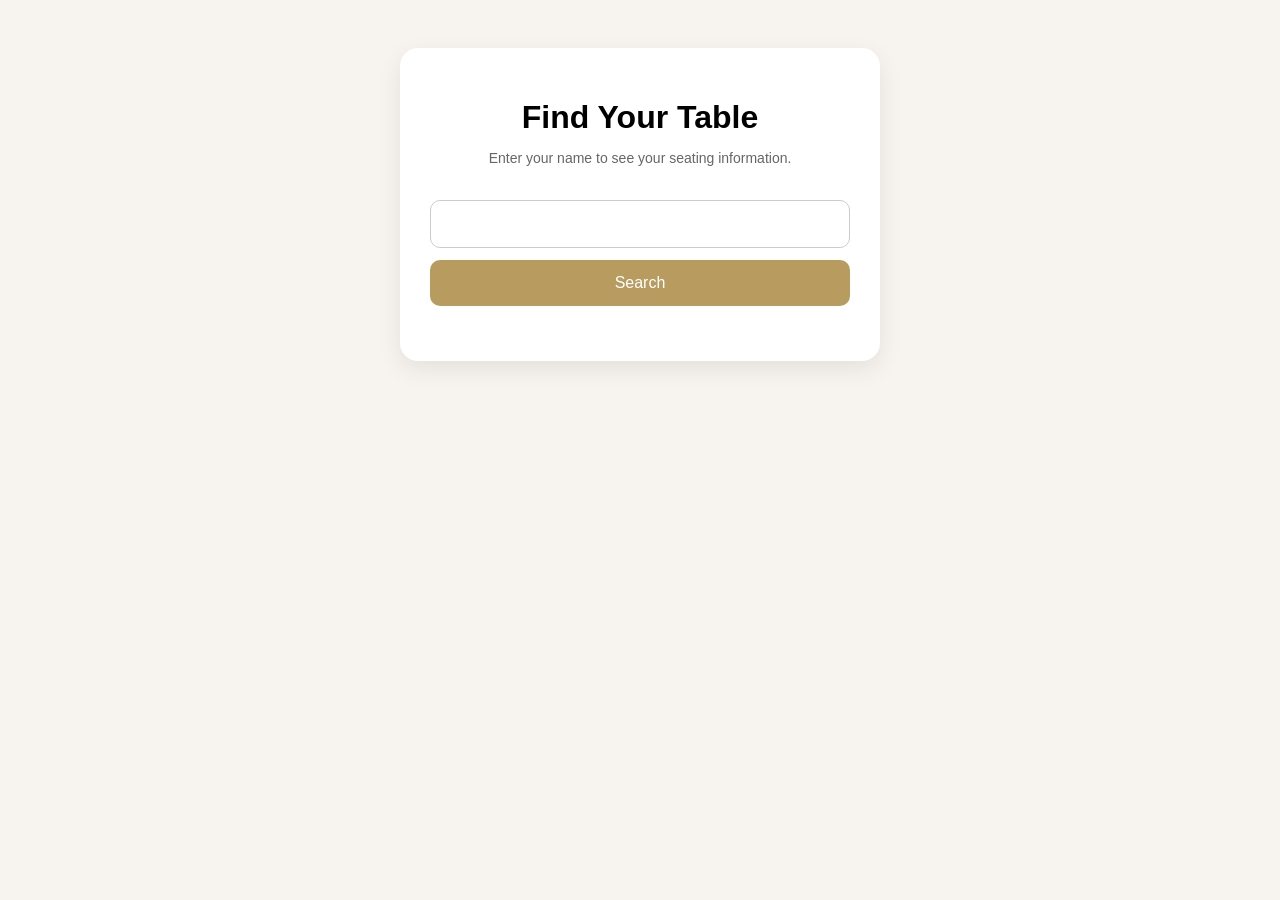
==== index.html @ c8b7a4dd "load guests from json" ====
<!DOCTYPE html>
<html lang="en">
<head>
  <meta charset="UTF-8" />
  <meta name="viewport" content="width=device-width, initial-scale=1.0" />
  <title>Find Your Table</title>
  <style>
    body {
      font-family: Arial, sans-serif;
      background: #f7f3ee;
      padding: 40px 20px;
      text-align: center;
    }

    .card {
      max-width: 420px;
      margin: auto;
      background: white;
      padding: 30px;
      border-radius: 18px;
      box-shadow: 0 8px 25px rgba(0,0,0,0.08);
    }

    h1 {
      margin-bottom: 10px;
    }

    input {
      width: 100%;
      padding: 14px;
      margin-top: 20px;
      font-size: 16px;
      border: 1px solid #ccc;
      border-radius: 10px;
      box-sizing: border-box;
    }

    button {
      width: 100%;
      padding: 14px;
      margin-top: 12px;
      background: #b89b5e;
      color: white;
      border: none;
      border-radius: 10px;
      font-size: 16px;
      cursor: pointer;
    }

    .result {
      margin-top: 25px;
      font-size: 18px;
      font-weight: bold;
    }

    .small {
      color: #666;
      font-size: 14px;
    }
  </style>
</head>
<body>

  <div class="card">
    <h1>Find Your Table</h1>
    <p class="small">Enter your name to see your seating information.</p>

    <input id="nameInput" type="text" placeholder="" />
    <button onclick="findGuest()">Search</button>

    <div id="result" class="result"></div>
  </div>

  <script>
    let guests = [];

    async function loadGuests() {
      const response = await fetch("guests.json");
      guests = await response.json();
    }
    
    loadGuests();

    function normalize(text) {
      return text
        .toLowerCase()
        .trim()
        .replace(/\s+/g, " ");
    }

    function findGuest() {
      const input = normalize(document.getElementById("nameInput").value);
      const resultDiv = document.getElementById("result");

      if (!input) {
        resultDiv.innerHTML = "Please enter your name.";
        return;
      }

      const guest = guests.find(g => normalize(g.name) === input);

      if (guest) {
        resultDiv.innerHTML = `Welcome ${guest.name}!<br>You are seated at <strong>${guest.table}</strong>.`;
      } else {
        resultDiv.innerHTML = "We could not find your name. Please ask the host for help.";
      }
    }
  </script>

</body>
</html>
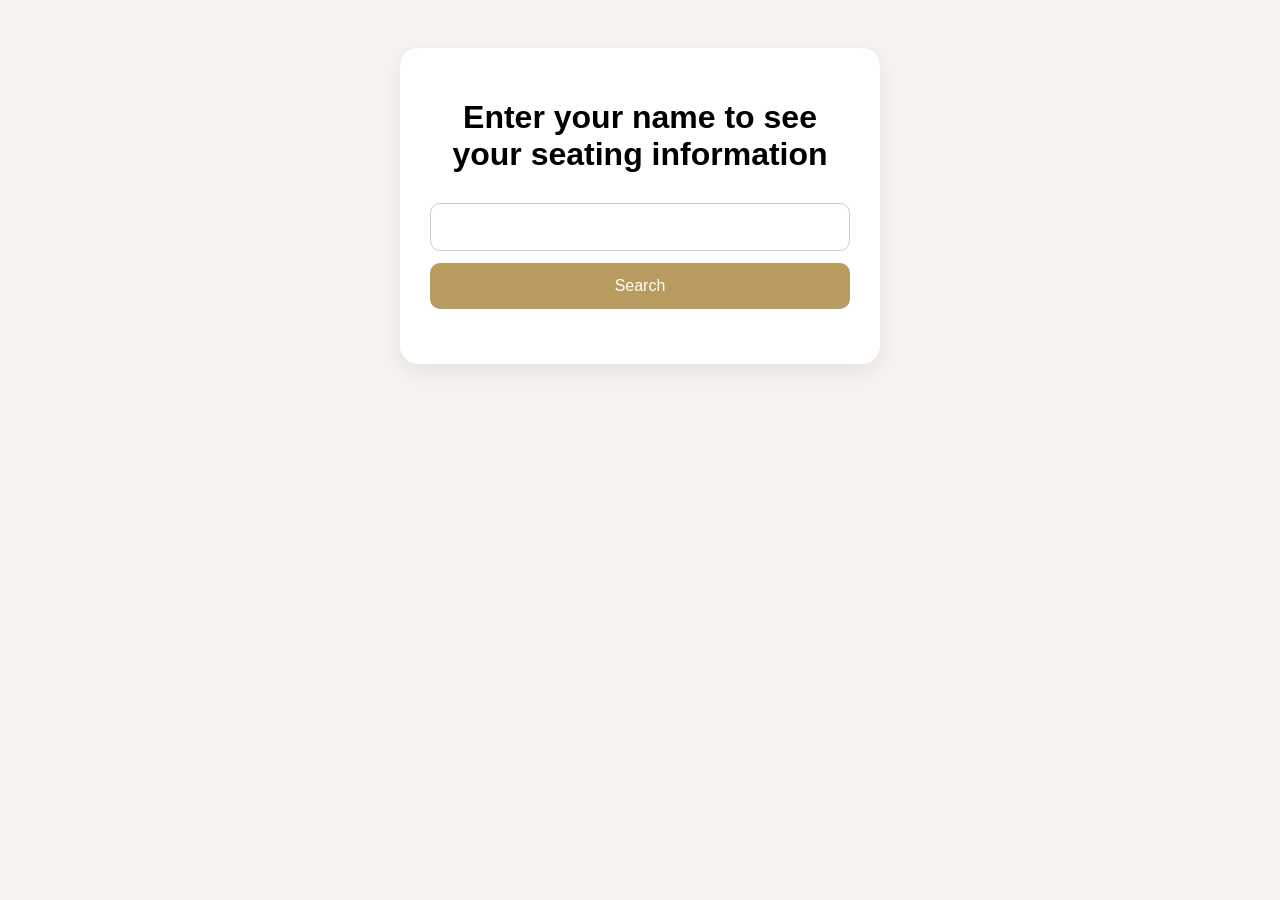
==== commit 80ea1aef: "Update heading text" ====
--- a/index.html
+++ b/index.html
@@ -1,111 +1,21 @@
-<!DOCTYPE html>
+<!doctype html>
 <html lang="en">
-<head>
-  <meta charset="UTF-8" />
-  <meta name="viewport" content="width=device-width, initial-scale=1.0" />
-  <title>Find Your Table</title>
-  <style>
-    body {
-      font-family: Arial, sans-serif;
-      background: #f7f3ee;
-      padding: 40px 20px;
-      text-align: center;
-    }
+  <head>
+    <meta charset="UTF-8" />
+    <meta name="viewport" content="width=device-width, initial-scale=1.0" />
+    <title>Find Your Table</title>
+    <link rel="stylesheet" href="assets/style.css" />
+  </head>
+  <body>
+    <script type="module" src="functions/find_guest.js"></script>
 
-    .card {
-      max-width: 420px;
-      margin: auto;
-      background: white;
-      padding: 30px;
-      border-radius: 18px;
-      box-shadow: 0 8px 25px rgba(0,0,0,0.08);
-    }
+    <div class="card">
+      <h1>Enter your name to see your seating information</h1>
+      
+      <input id="nameInput" type="text" placeholder="" />
+      <button onclick="findGuest()">Search</button>
 
-    h1 {
-      margin-bottom: 10px;
-    }
-
-    input {
-      width: 100%;
-      padding: 14px;
-      margin-top: 20px;
-      font-size: 16px;
-      border: 1px solid #ccc;
-      border-radius: 10px;
-      box-sizing: border-box;
-    }
-
-    button {
-      width: 100%;
-      padding: 14px;
-      margin-top: 12px;
-      background: #b89b5e;
-      color: white;
-      border: none;
-      border-radius: 10px;
-      font-size: 16px;
-      cursor: pointer;
-    }
-
-    .result {
-      margin-top: 25px;
-      font-size: 18px;
-      font-weight: bold;
-    }
-
-    .small {
-      color: #666;
-      font-size: 14px;
-    }
-  </style>
-</head>
-<body>
-
-  <div class="card">
-    <h1>Find Your Table</h1>
-    <p class="small">Enter your name to see your seating information.</p>
-
-    <input id="nameInput" type="text" placeholder="" />
-    <button onclick="findGuest()">Search</button>
-
-    <div id="result" class="result"></div>
-  </div>
-
-  <script>
-    let guests = [];
-
-    async function loadGuests() {
-      const response = await fetch("guests.json");
-      guests = await response.json();
-    }
-    
-    loadGuests();
-
-    function normalize(text) {
-      return text
-        .toLowerCase()
-        .trim()
-        .replace(/\s+/g, " ");
-    }
-
-    function findGuest() {
-      const input = normalize(document.getElementById("nameInput").value);
-      const resultDiv = document.getElementById("result");
-
-      if (!input) {
-        resultDiv.innerHTML = "Please enter your name.";
-        return;
-      }
-
-      const guest = guests.find(g => normalize(g.name) === input);
-
-      if (guest) {
-        resultDiv.innerHTML = `Welcome ${guest.name}!<br>You are seated at <strong>${guest.table}</strong>.`;
-      } else {
-        resultDiv.innerHTML = "We could not find your name. Please ask the host for help.";
-      }
-    }
-  </script>
-
-</body>
+      <div id="result" class="result"></div>
+    </div>
+  </body>
 </html>
--- a/assets/style.css
+++ b/assets/style.css
@@ -0,0 +1,115 @@
+body {
+  font-family: Arial, sans-serif;
+  background: #f7f3ee;
+  padding: 40px 20px;
+  text-align: center;
+}
+
+.card {
+  max-width: 420px;
+  margin: auto;
+  background: white;
+  padding: 30px;
+  border-radius: 18px;
+  box-shadow: 0 8px 25px rgba(0, 0, 0, 0.08);
+}
+
+h1 {
+  margin-bottom: 10px;
+}
+
+input,
+select {
+  width: 100%;
+  padding: 14px;
+  margin-top: 20px;
+  font-size: 16px;
+  border: 1px solid #ccc;
+  border-radius: 10px;
+  box-sizing: border-box;
+}
+
+button {
+  width: 100%;
+  padding: 14px;
+  margin-top: 12px;
+  background: #b89b5e;
+  color: white;
+  border: none;
+  border-radius: 10px;
+  font-size: 16px;
+  cursor: pointer;
+}
+
+.result {
+  margin-top: 25px;
+  font-size: 18px;
+  font-weight: bold;
+}
+
+.small {
+  color: #666;
+  font-size: 14px;
+}
+
+.table-card {
+  background: white;
+  border-radius: 12px;
+  padding: 18px;
+  margin-top: 20px;
+  text-align: left;
+  box-shadow: 0 4px 12px rgba(0, 0, 0, 0.08);
+  break-inside: avoid;
+}
+
+.table-card h2 {
+  margin-top: 0;
+  border-bottom: 2px solid #b89b5e;
+  padding-bottom: 8px;
+}
+
+.table-card ul {
+  list-style: none;
+  padding: 0;
+  margin: 12px 0 0;
+}
+
+.table-card li {
+  padding: 8px 0;
+  border-bottom: 1px solid #eee;
+}
+
+.table-card li:last-child {
+  border-bottom: none;
+}
+
+.summary {
+  margin: 20px 0;
+  font-size: 18px;
+}
+
+.tables-grid {
+  display: grid;
+  grid-template-columns: repeat(auto-fit, minmax(260px, 1fr));
+  gap: 20px;
+}
+
+#adminResult {
+  max-width: 1200px;
+  margin: 30px auto;
+}
+
+@media print {
+  body {
+    background: white;
+  }
+
+  .card {
+    box-shadow: none;
+  }
+
+  button,
+  select {
+    display: none;
+  }
+}
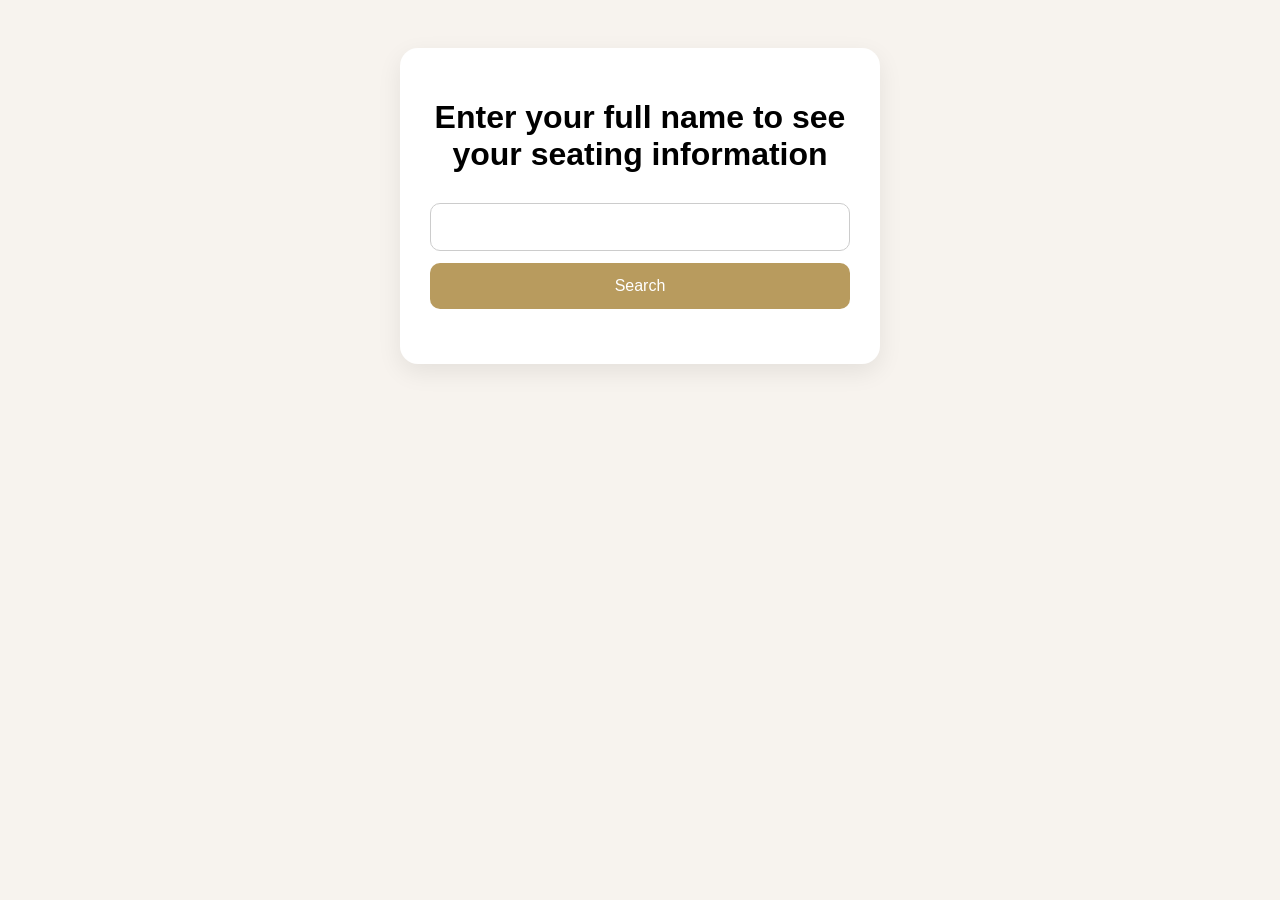
==== commit 57f0402a: "Update header text for name input clarification" ====
--- a/index.html
+++ b/index.html
@@ -10,7 +10,7 @@
     <script type="module" src="functions/find_guest.js"></script>
 
     <div class="card">
-      <h1>Enter your name to see your seating information</h1>
+      <h1>Enter your full name to see your seating information</h1>
       
       <input id="nameInput" type="text" placeholder="" />
       <button onclick="findGuest()">Search</button>
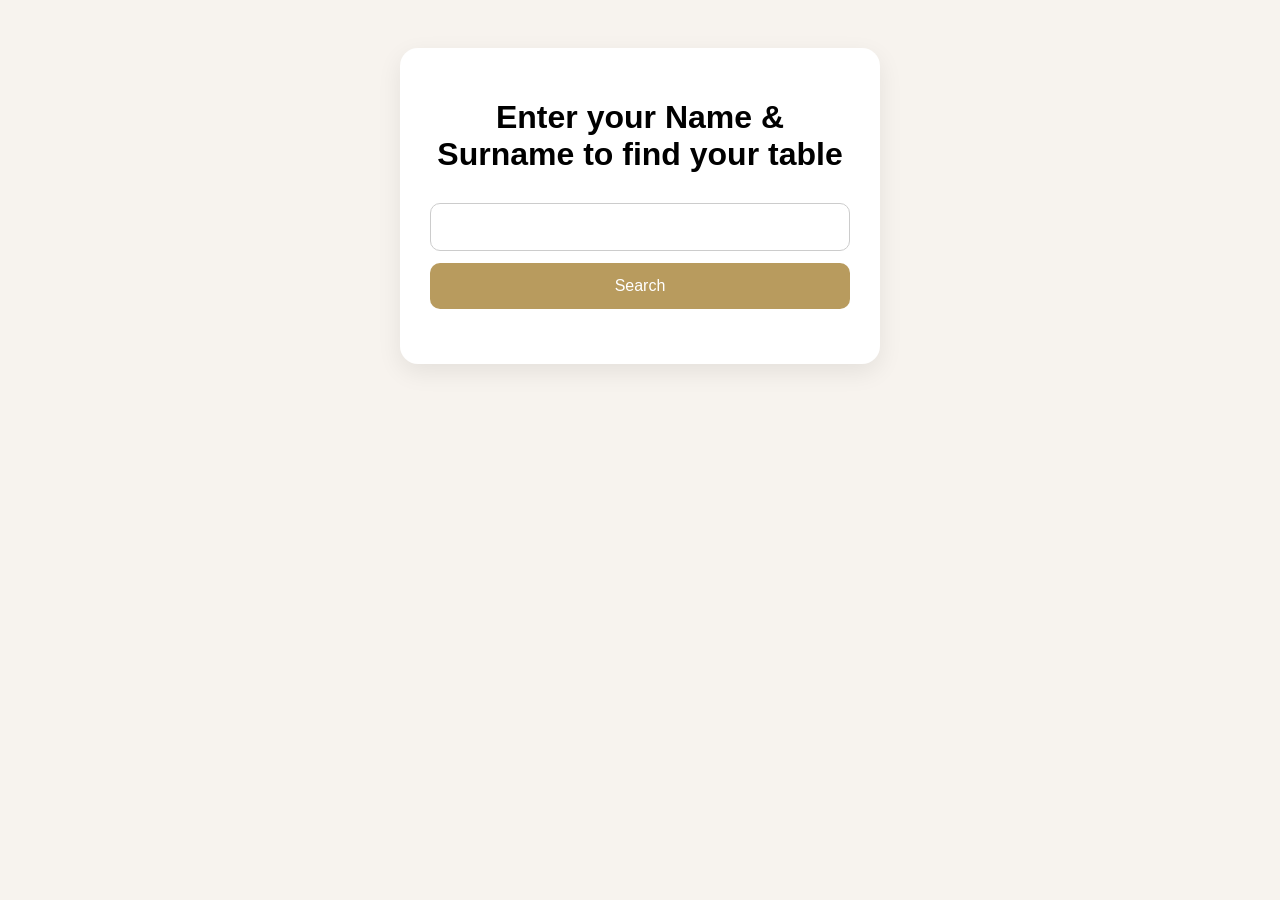
==== commit 4d67228e: "Update heading text" ====
--- a/index.html
+++ b/index.html
@@ -10,7 +10,7 @@
     <script type="module" src="functions/find_guest.js"></script>
 
     <div class="card">
-      <h1>Enter your full name to see your seating information</h1>
+      <h1>Enter your Name & Surname to find your table</h1>
       
       <input id="nameInput" type="text" placeholder="" />
       <button onclick="findGuest()">Search</button>
